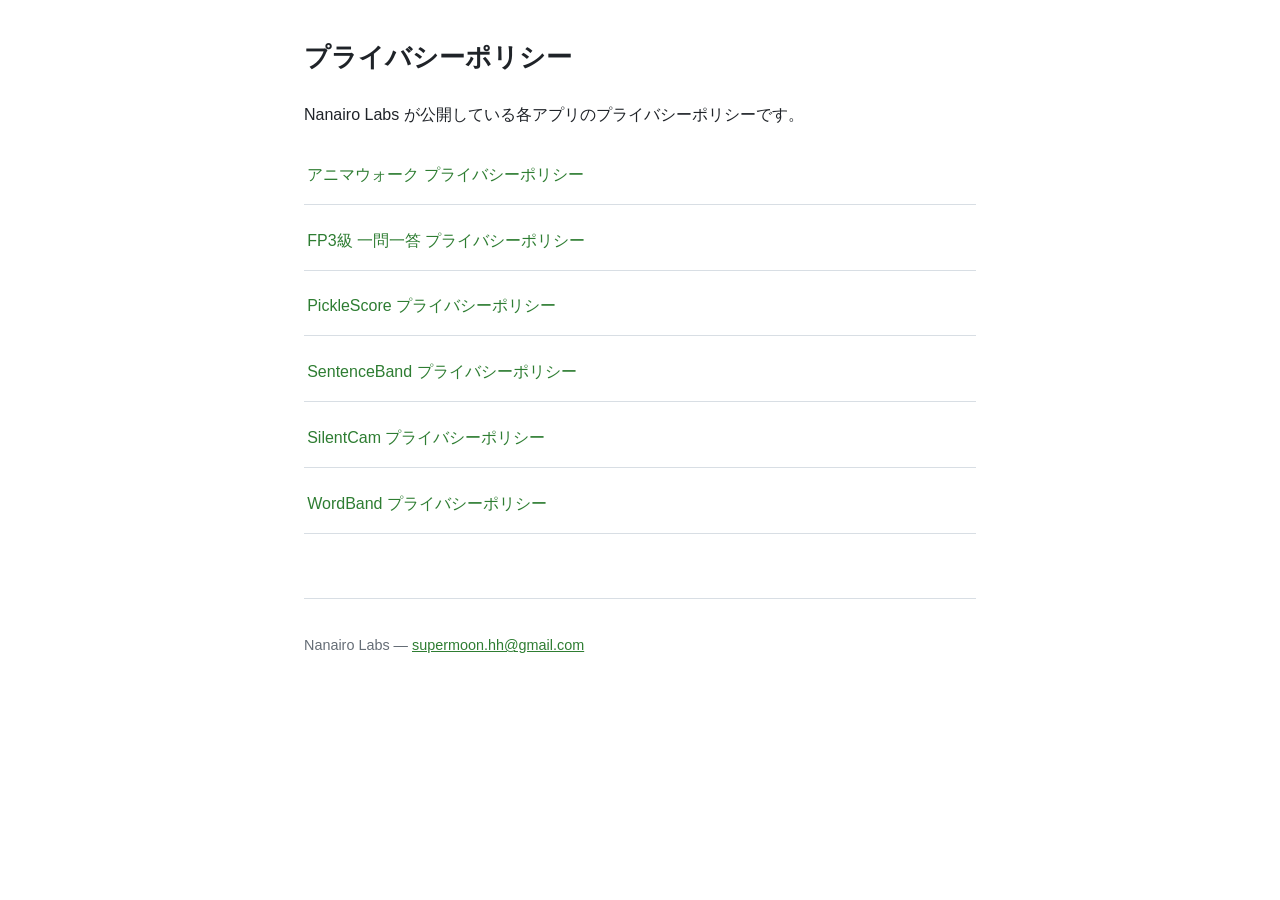
==== index.html @ acdf4300 "Add files via upload" ====
<!DOCTYPE html>
<html lang="ja">
<head>
<meta charset="utf-8">
<meta name="viewport" content="width=device-width, initial-scale=1">
<title>プライバシーポリシー | Nanairo Labs</title>
<link rel="stylesheet" href="style.css">
</head>
<body>
<main>
<h1>プライバシーポリシー</h1>
<p>Nanairo Labs が公開している各アプリのプライバシーポリシーです。</p>
<ul class="applist">
  <li><a href="animawalk.html">アニマウォーク プライバシーポリシー</a></li>
  <li><a href="fpband.html">FP3級 一問一答 プライバシーポリシー</a></li>
  <li><a href="picklescore.html">PickleScore プライバシーポリシー</a></li>
  <li><a href="sentenceband.html">SentenceBand プライバシーポリシー</a></li>
  <li><a href="silentcam.html">SilentCam プライバシーポリシー</a></li>
  <li><a href="wordband.html">WordBand プライバシーポリシー</a></li>
</ul>
<footer>
<p>Nanairo Labs — <a href="mailto:supermoon.hh@gmail.com">supermoon.hh@gmail.com</a></p>
</footer>
</main>
</body>
</html>
---- style.css ----
:root { color-scheme: light dark; --fg: #1f2328; --bg: #ffffff; --muted: #656d76; --accent: #2e7d32; --line: #d8dee4; }
@media (prefers-color-scheme: dark) {
  :root { --fg: #e6edf3; --bg: #0d1117; --muted: #9198a1; --accent: #7ee787; --line: #30363d; }
}
* { box-sizing: border-box; }
body { margin: 0; background: var(--bg); color: var(--fg);
  font-family: -apple-system, "Segoe UI", "Yu Gothic UI", "Hiragino Sans", sans-serif;
  line-height: 1.85; }
main { max-width: 44rem; margin: 0 auto; padding: 2.5rem 1rem 4rem; }
h1 { font-size: 1.6rem; line-height: 1.4; margin: 0 0 1.5rem; }
h2 { font-size: 1.15rem; margin-top: 2.5rem; padding-bottom: .35rem; border-bottom: 2px solid var(--accent); }
a { color: var(--accent); }
ul { padding-left: 1.3rem; }
li { margin: .4rem 0; }
em { color: var(--muted); font-style: normal; font-size: .9rem; }
table { border-collapse: collapse; width: 100%; margin: 1rem 0; font-size: .95rem; }
th, td { border: 1px solid var(--line); padding: .5rem .7rem; text-align: left; }
th { background: rgba(127,127,127,.12); }
.back { font-size: .9rem; margin-bottom: 1.5rem; }
.applist { list-style: none; padding: 0; }
.applist li { border-bottom: 1px solid var(--line); }
.applist a { display: block; padding: .9rem .2rem; text-decoration: none; }
.applist a:hover { background: rgba(127,127,127,.08); }
footer { margin-top: 4rem; padding-top: 1.2rem; border-top: 1px solid var(--line);
  color: var(--muted); font-size: .9rem; }
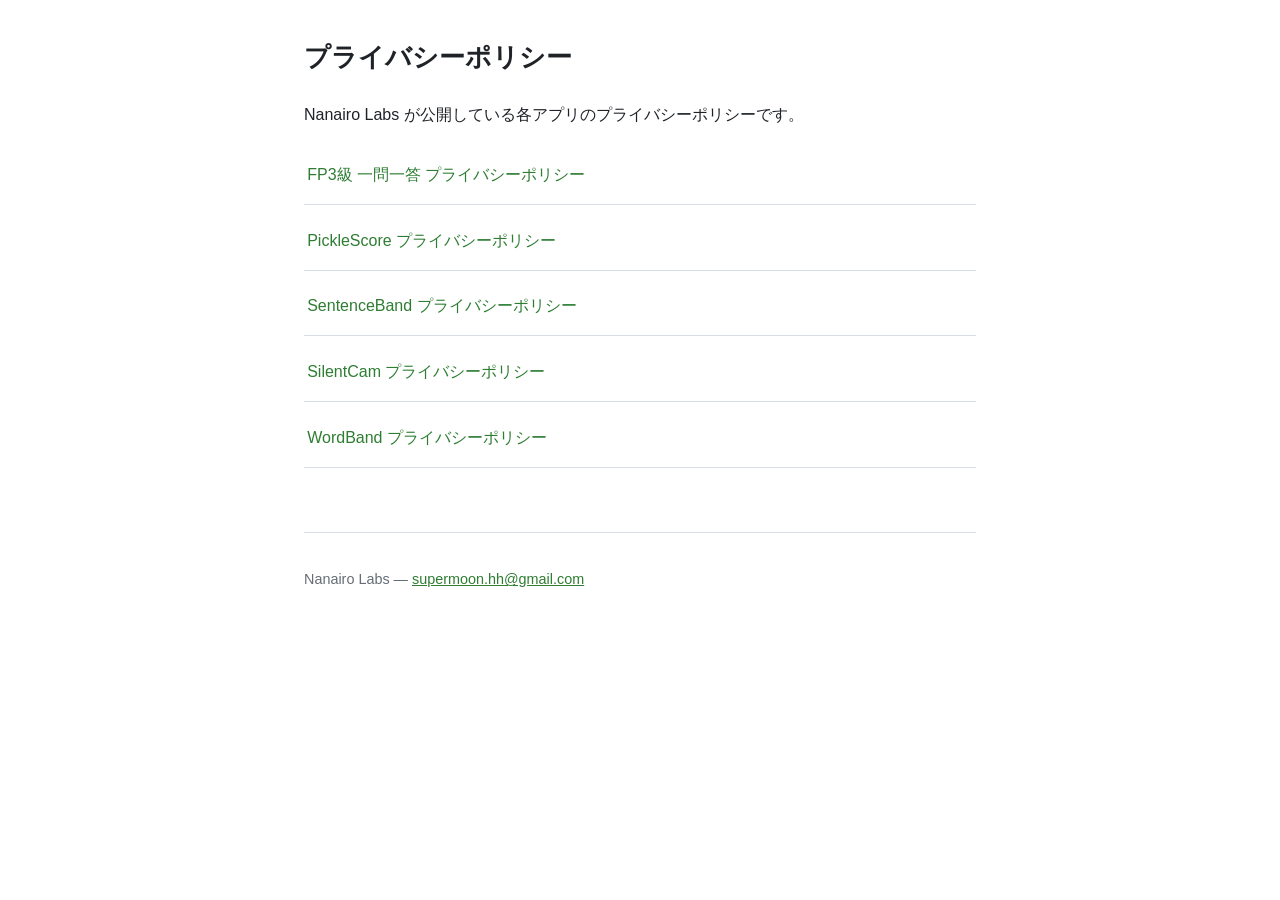
==== commit dbb5242a: "Add files via upload" ====
--- a/index.html
+++ b/index.html
@@ -11,7 +11,6 @@
 <h1>プライバシーポリシー</h1>
 <p>Nanairo Labs が公開している各アプリのプライバシーポリシーです。</p>
 <ul class="applist">
-  <li><a href="animawalk.html">アニマウォーク プライバシーポリシー</a></li>
   <li><a href="fpband.html">FP3級 一問一答 プライバシーポリシー</a></li>
   <li><a href="picklescore.html">PickleScore プライバシーポリシー</a></li>
   <li><a href="sentenceband.html">SentenceBand プライバシーポリシー</a></li>
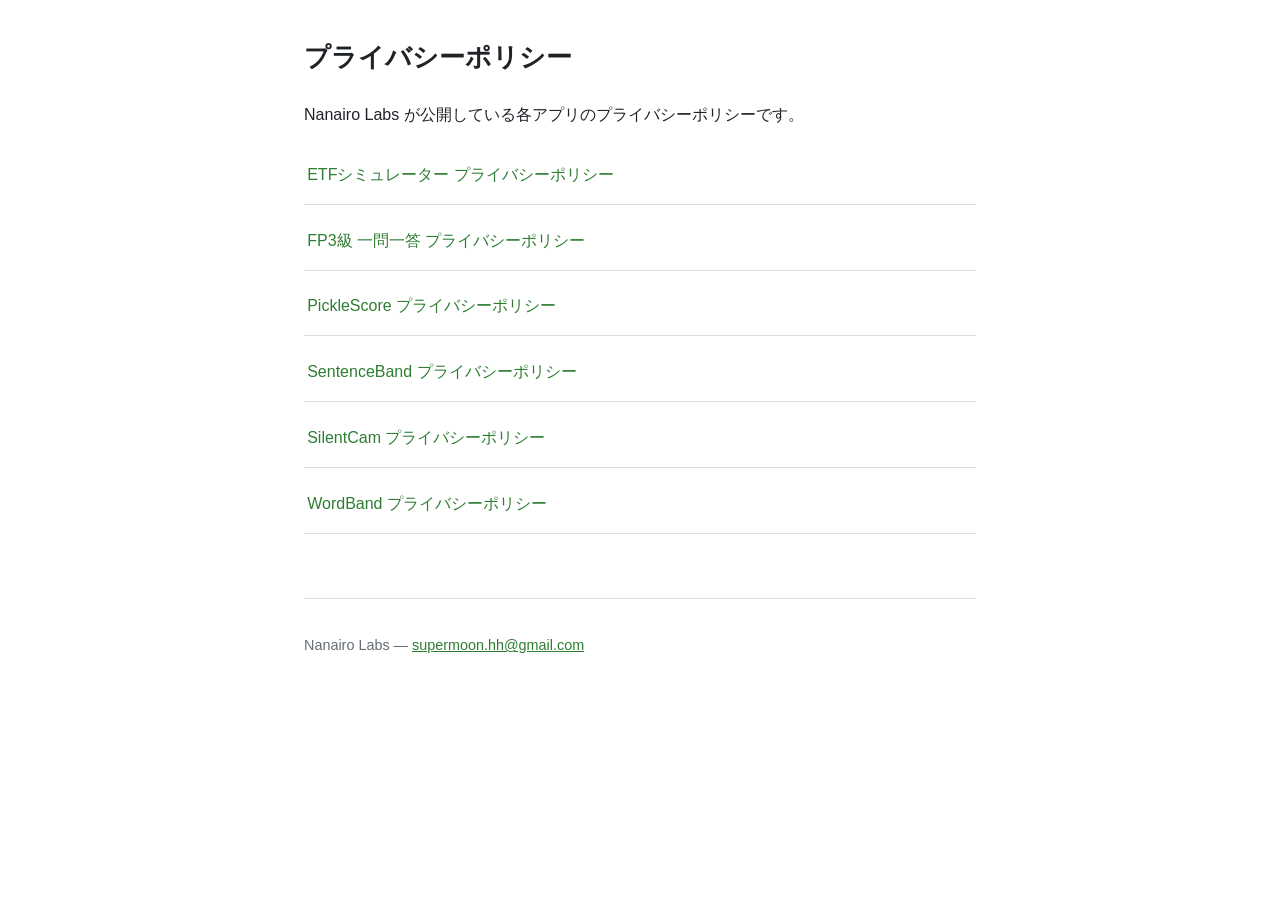
==== commit cdfe836a: "Add files via upload" ====
--- a/index.html
+++ b/index.html
@@ -1,25 +1,26 @@
-<!DOCTYPE html>
-<html lang="ja">
-<head>
-<meta charset="utf-8">
-<meta name="viewport" content="width=device-width, initial-scale=1">
-<title>プライバシーポリシー | Nanairo Labs</title>
-<link rel="stylesheet" href="style.css">
-</head>
-<body>
-<main>
-<h1>プライバシーポリシー</h1>
-<p>Nanairo Labs が公開している各アプリのプライバシーポリシーです。</p>
-<ul class="applist">
-  <li><a href="fpband.html">FP3級 一問一答 プライバシーポリシー</a></li>
-  <li><a href="picklescore.html">PickleScore プライバシーポリシー</a></li>
-  <li><a href="sentenceband.html">SentenceBand プライバシーポリシー</a></li>
-  <li><a href="silentcam.html">SilentCam プライバシーポリシー</a></li>
-  <li><a href="wordband.html">WordBand プライバシーポリシー</a></li>
-</ul>
-<footer>
-<p>Nanairo Labs — <a href="mailto:supermoon.hh@gmail.com">supermoon.hh@gmail.com</a></p>
-</footer>
-</main>
-</body>
-</html>
+<!DOCTYPE html>
+<html lang="ja">
+<head>
+<meta charset="utf-8">
+<meta name="viewport" content="width=device-width, initial-scale=1">
+<title>プライバシーポリシー | Nanairo Labs</title>
+<link rel="stylesheet" href="style.css">
+</head>
+<body>
+<main>
+<h1>プライバシーポリシー</h1>
+<p>Nanairo Labs が公開している各アプリのプライバシーポリシーです。</p>
+<ul class="applist">
+  <li><a href="etfsim.html">ETFシミュレーター プライバシーポリシー</a></li>
+  <li><a href="fpband.html">FP3級 一問一答 プライバシーポリシー</a></li>
+  <li><a href="picklescore.html">PickleScore プライバシーポリシー</a></li>
+  <li><a href="sentenceband.html">SentenceBand プライバシーポリシー</a></li>
+  <li><a href="silentcam.html">SilentCam プライバシーポリシー</a></li>
+  <li><a href="wordband.html">WordBand プライバシーポリシー</a></li>
+</ul>
+<footer>
+<p>Nanairo Labs — <a href="mailto:supermoon.hh@gmail.com">supermoon.hh@gmail.com</a></p>
+</footer>
+</main>
+</body>
+</html>
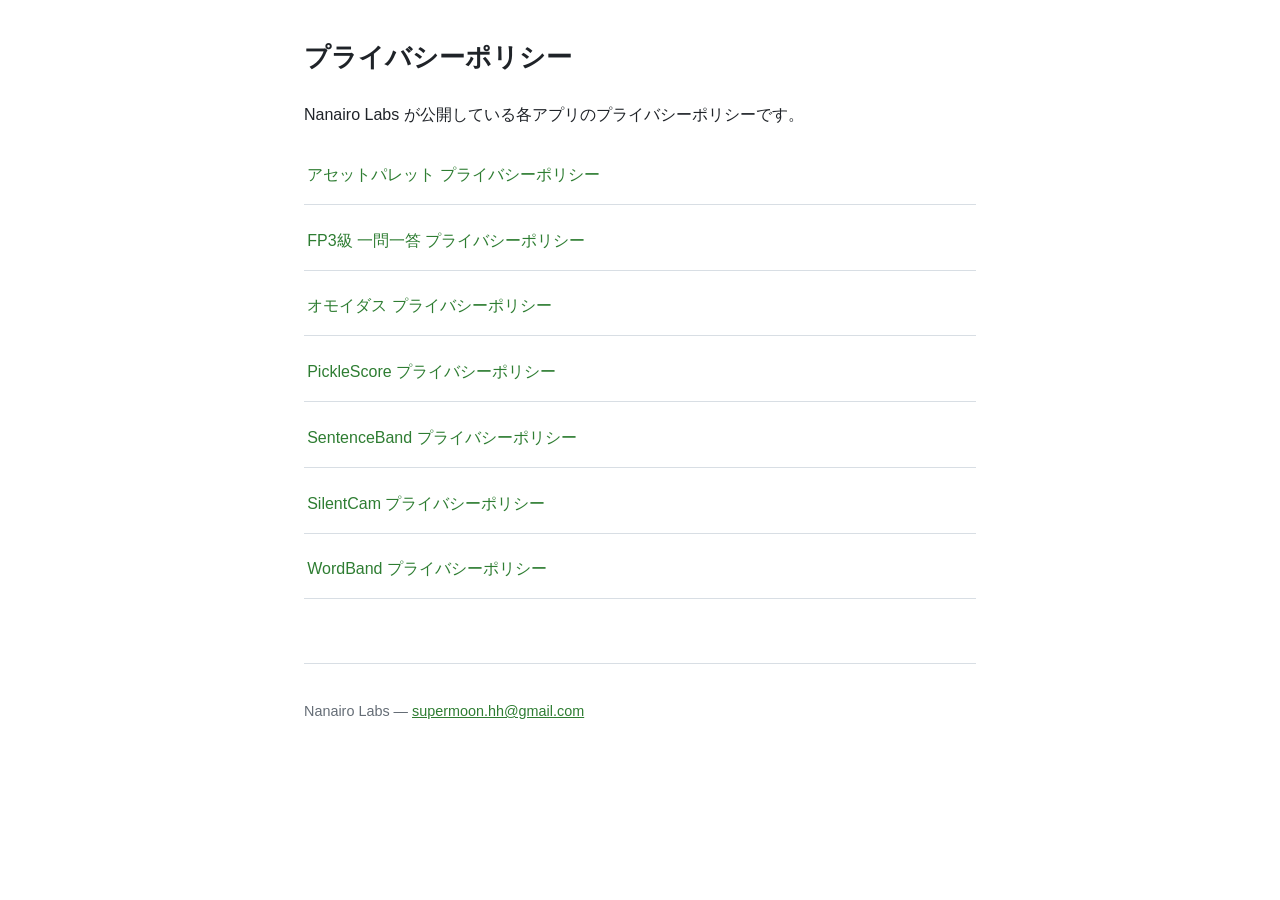
==== commit db3d729f: "Add files via upload" ====
--- a/index.html
+++ b/index.html
@@ -1,26 +1,27 @@
-<!DOCTYPE html>
-<html lang="ja">
-<head>
-<meta charset="utf-8">
-<meta name="viewport" content="width=device-width, initial-scale=1">
-<title>プライバシーポリシー | Nanairo Labs</title>
-<link rel="stylesheet" href="style.css">
-</head>
-<body>
-<main>
-<h1>プライバシーポリシー</h1>
-<p>Nanairo Labs が公開している各アプリのプライバシーポリシーです。</p>
-<ul class="applist">
-  <li><a href="etfsim.html">ETFシミュレーター プライバシーポリシー</a></li>
-  <li><a href="fpband.html">FP3級 一問一答 プライバシーポリシー</a></li>
-  <li><a href="picklescore.html">PickleScore プライバシーポリシー</a></li>
-  <li><a href="sentenceband.html">SentenceBand プライバシーポリシー</a></li>
-  <li><a href="silentcam.html">SilentCam プライバシーポリシー</a></li>
-  <li><a href="wordband.html">WordBand プライバシーポリシー</a></li>
-</ul>
-<footer>
-<p>Nanairo Labs — <a href="mailto:supermoon.hh@gmail.com">supermoon.hh@gmail.com</a></p>
-</footer>
-</main>
-</body>
-</html>
+<!DOCTYPE html>
+<html lang="ja">
+<head>
+<meta charset="utf-8">
+<meta name="viewport" content="width=device-width, initial-scale=1">
+<title>プライバシーポリシー | Nanairo Labs</title>
+<link rel="stylesheet" href="style.css">
+</head>
+<body>
+<main>
+<h1>プライバシーポリシー</h1>
+<p>Nanairo Labs が公開している各アプリのプライバシーポリシーです。</p>
+<ul class="applist">
+  <li><a href="etfsim.html">アセットパレット プライバシーポリシー</a></li>
+  <li><a href="fpband.html">FP3級 一問一答 プライバシーポリシー</a></li>
+  <li><a href="omoidas.html">オモイダス プライバシーポリシー</a></li>
+  <li><a href="picklescore.html">PickleScore プライバシーポリシー</a></li>
+  <li><a href="sentenceband.html">SentenceBand プライバシーポリシー</a></li>
+  <li><a href="silentcam.html">SilentCam プライバシーポリシー</a></li>
+  <li><a href="wordband.html">WordBand プライバシーポリシー</a></li>
+</ul>
+<footer>
+<p>Nanairo Labs — <a href="mailto:supermoon.hh@gmail.com">supermoon.hh@gmail.com</a></p>
+</footer>
+</main>
+</body>
+</html>
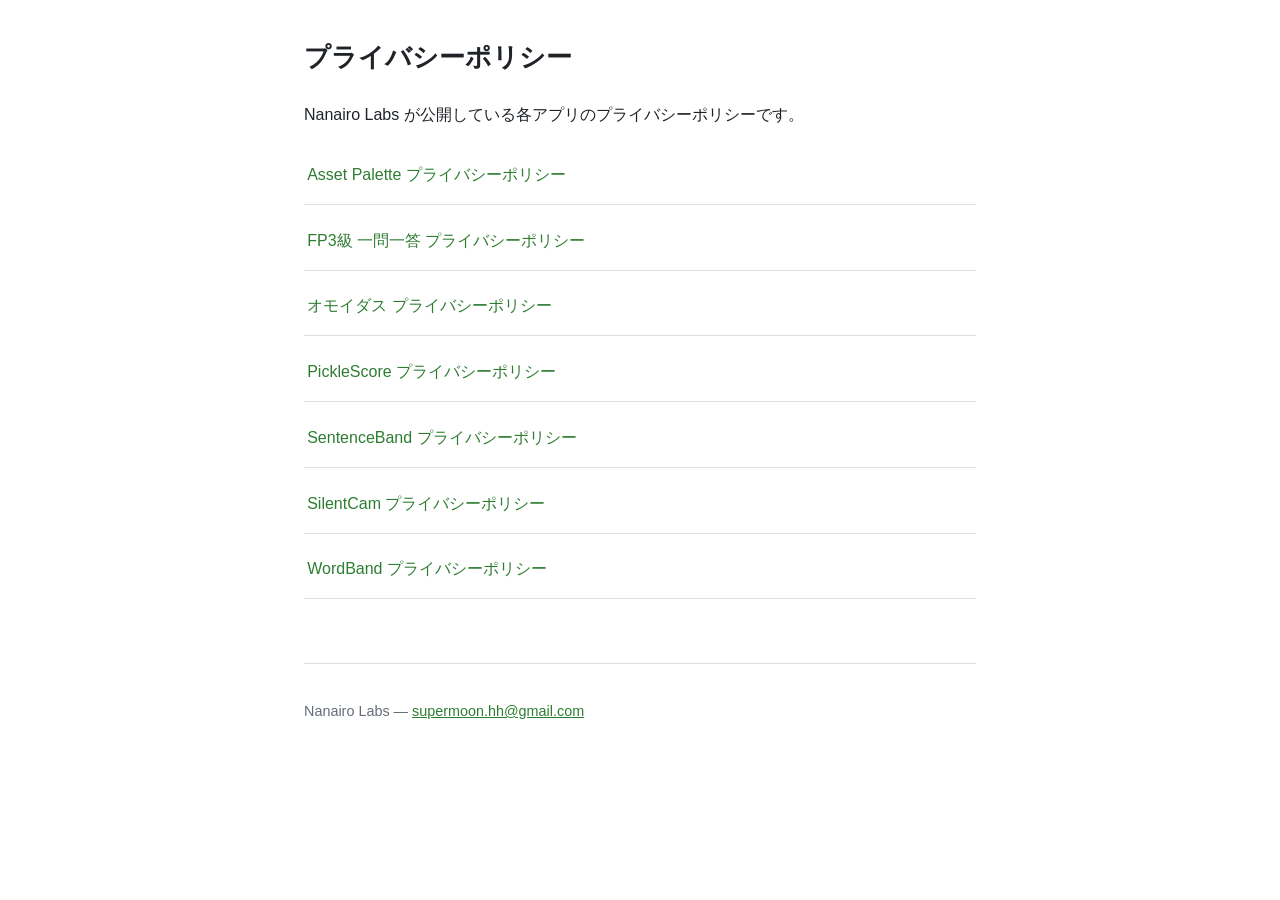
==== commit 5c053455: "Add files via upload" ====
--- a/index.html
+++ b/index.html
@@ -1,27 +1,27 @@
-<!DOCTYPE html>
-<html lang="ja">
-<head>
-<meta charset="utf-8">
-<meta name="viewport" content="width=device-width, initial-scale=1">
-<title>プライバシーポリシー | Nanairo Labs</title>
-<link rel="stylesheet" href="style.css">
-</head>
-<body>
-<main>
-<h1>プライバシーポリシー</h1>
-<p>Nanairo Labs が公開している各アプリのプライバシーポリシーです。</p>
-<ul class="applist">
-  <li><a href="etfsim.html">アセットパレット プライバシーポリシー</a></li>
-  <li><a href="fpband.html">FP3級 一問一答 プライバシーポリシー</a></li>
-  <li><a href="omoidas.html">オモイダス プライバシーポリシー</a></li>
-  <li><a href="picklescore.html">PickleScore プライバシーポリシー</a></li>
-  <li><a href="sentenceband.html">SentenceBand プライバシーポリシー</a></li>
-  <li><a href="silentcam.html">SilentCam プライバシーポリシー</a></li>
-  <li><a href="wordband.html">WordBand プライバシーポリシー</a></li>
-</ul>
-<footer>
-<p>Nanairo Labs — <a href="mailto:supermoon.hh@gmail.com">supermoon.hh@gmail.com</a></p>
-</footer>
-</main>
-</body>
-</html>
+<!DOCTYPE html>
+<html lang="ja">
+<head>
+<meta charset="utf-8">
+<meta name="viewport" content="width=device-width, initial-scale=1">
+<title>プライバシーポリシー | Nanairo Labs</title>
+<link rel="stylesheet" href="style.css">
+</head>
+<body>
+<main>
+<h1>プライバシーポリシー</h1>
+<p>Nanairo Labs が公開している各アプリのプライバシーポリシーです。</p>
+<ul class="applist">
+  <li><a href="etfsim.html">Asset Palette プライバシーポリシー</a></li>
+  <li><a href="fpband.html">FP3級 一問一答 プライバシーポリシー</a></li>
+  <li><a href="omoidas.html">オモイダス プライバシーポリシー</a></li>
+  <li><a href="picklescore.html">PickleScore プライバシーポリシー</a></li>
+  <li><a href="sentenceband.html">SentenceBand プライバシーポリシー</a></li>
+  <li><a href="silentcam.html">SilentCam プライバシーポリシー</a></li>
+  <li><a href="wordband.html">WordBand プライバシーポリシー</a></li>
+</ul>
+<footer>
+<p>Nanairo Labs — <a href="mailto:supermoon.hh@gmail.com">supermoon.hh@gmail.com</a></p>
+</footer>
+</main>
+</body>
+</html>
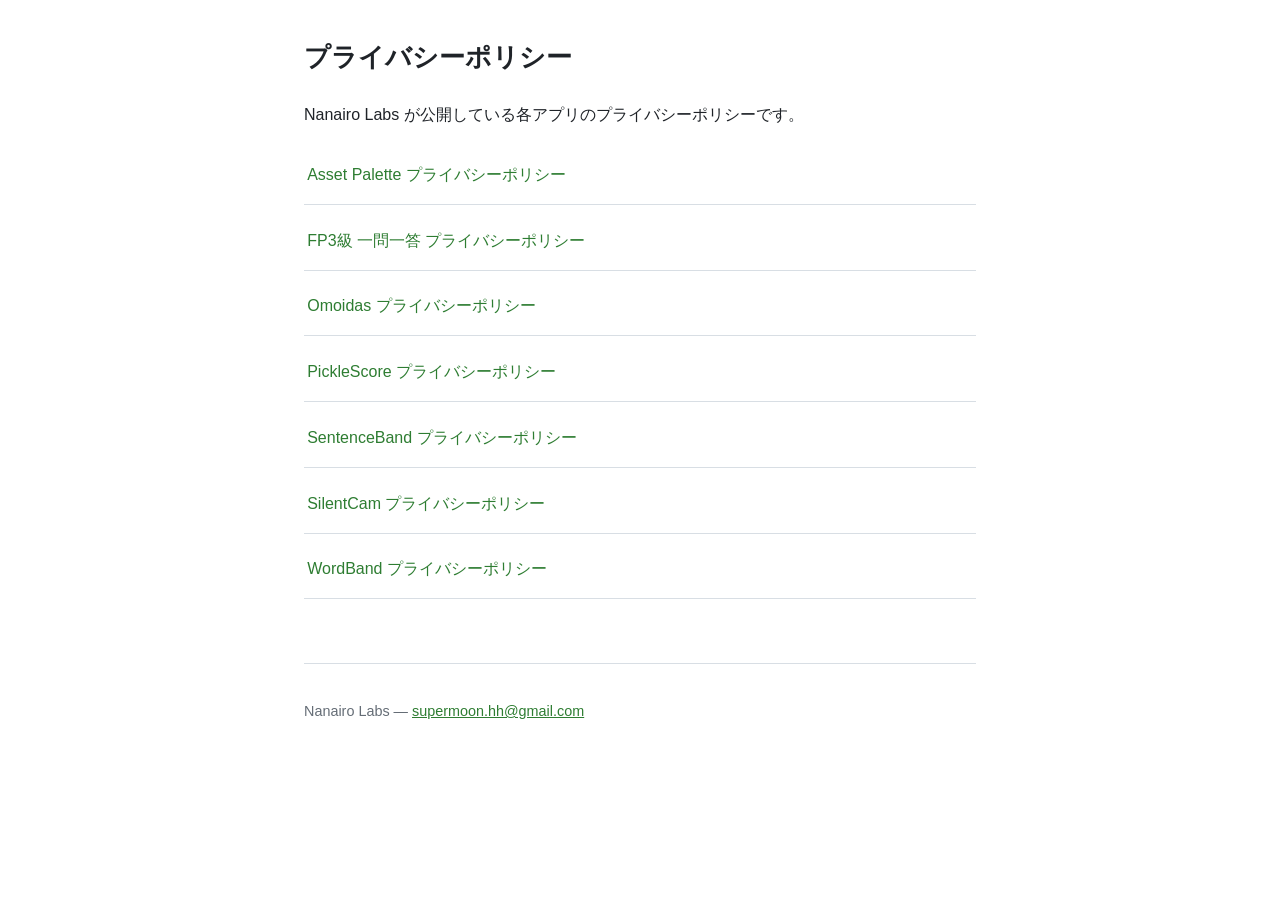
==== commit 8a61fb59: "Omoidas: アプリ表示名を英字表記に変更" ====
--- a/index.html
+++ b/index.html
@@ -13,7 +13,7 @@
 <ul class="applist">
   <li><a href="etfsim.html">Asset Palette プライバシーポリシー</a></li>
   <li><a href="fpband.html">FP3級 一問一答 プライバシーポリシー</a></li>
-  <li><a href="omoidas.html">オモイダス プライバシーポリシー</a></li>
+  <li><a href="omoidas.html">Omoidas プライバシーポリシー</a></li>
   <li><a href="picklescore.html">PickleScore プライバシーポリシー</a></li>
   <li><a href="sentenceband.html">SentenceBand プライバシーポリシー</a></li>
   <li><a href="silentcam.html">SilentCam プライバシーポリシー</a></li>
